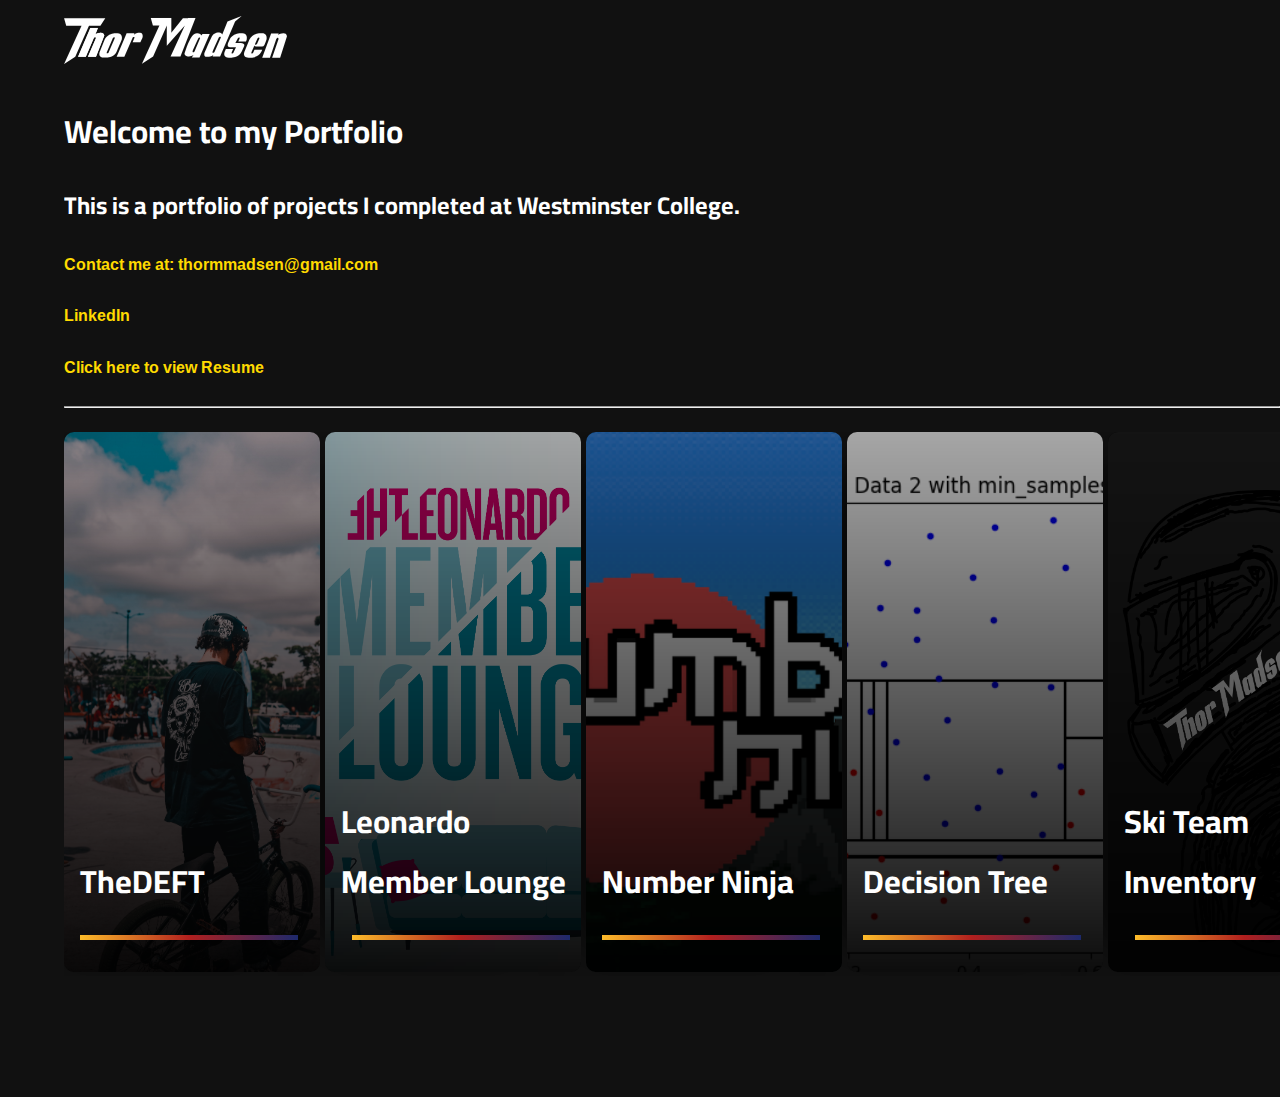
==== index.html @ c68b4765 "mobile stying" ====
<!DOCTYPE html>
<html>
  <head>
    <meta name="viewport" content="width=device-width, initial-scale=1.0" />
    <link rel="preconnect" href="https://fonts.googleapis.com" />
    <link rel="preconnect" href="https://fonts.gstatic.com" crossorigin />
    <link
      href="https://fonts.googleapis.com/css2?family=Cairo:wght@400;700&display=swap"
      rel="stylesheet"
    />
    <link
      href="https://fonts.googleapis.com/css2?family=Arimo&display=swap"
      rel="stylesheet"
    />
    <style>
      * {
        font-family: 'Arimo', sans-serif;
      }
      body {
        background: #111;
        width: 100vw;
        height: 100vh;
        margin: 0 auto;
        overflow-x: hidden;
      }
      .wrapper {
        margin: 0 0 0 5%;
        overflow: hidden;
      }

      h1,
      h2,
      h3,
      h4 {
        color: white;
        font-family: 'Cairo', sans-serif;
        font-weight: 700;
      }
      p {
        color: #b3b3b3;
      }
      a {
        color: #ffda00;
      }
      a:link {
        text-decoration: none;
      }
      a:visited {
        text-decoration: none;
      }
      a:hover {
        text-decoration: none;
      }
      a:active {
        text-decoration: none;
      }
      hr {
        margin-top: 1.5em;
        margin-bottom: 1.5em;
      }
      li {
        color: #b3b3b3;
      }

      

      .newCard .cardLeft img {
        height: 65vh;
        width: 27vw;
        object-fit: cover;
        mask-image: linear-gradient(
          to top,
          rgba(0, 0, 0, 0) 0%,
          rgba(0, 0, 0, 0.65) 100%
        );
        -webkit-mask-image: linear-gradient(
          to top,
          rgba(0, 0, 0, 0) 0%,
          rgba(0, 0, 0, 0.65) 100%
        );
      }

      

      @media only screen and (max-width: 1000px){
        header {
        overflow: hidden;
        top: 0;
        width: 100%;
        height: 5rem;
      }
        
        .newCard .cardLeft .title {
        color: white;
        padding-left: 1rem;
        padding-right: 1rem;
        padding-top: 10rem;
      }
      article {
        display: grid;
        grid-gap: 5px;
        width: 100%;
        overflow-x: hidden;
      }

      .newCard hr {
        background: linear-gradient(to right, #fdbc2a, #b11f1e, #1d296c);
        height: 5px;
        border: 0;
        width: 100%;
      }

      .newCard {
        background: #000000;
        border-radius: 10px;
        min-height: 60vh;
        width: 95%;
        transition: 350ms;
        box-shadow: -2rem 0 3rem -2rem #000;
      }

      .newCard .cardLeft {
        height: 100%;
      }

      .newCard .cardRight {
        padding: 0 2rem 0 2rem;
        transition: 350ms;
        overflow-y: scroll;
        display: block;
      }
      }

      @media only screen and (min-width: 1001px) {
        header {
        padding: 0 5% 0 5%;
        overflow: hidden;
        top: 0;
        width: 100%;
        height: 5rem;
      }
        .newCard .cardLeft .title {
        position: absolute;
        bottom: 8px;
        left: 16px;
        color: white;
      }
        .newCard hr {
        background: linear-gradient(to right, #fdbc2a, #b11f1e, #1d296c);
        height: 5px;
        border: 0;
        width: 17vw;
      }

      .newCard {
        display: inline-flex;
        background: #000000;
        border-radius: 10px;
        height: 60vh;
        width: 20vw;
        overflow: hidden;
        transition: 350ms;
        box-shadow: -2rem 0 3rem -2rem #000;
      }

      .newCard .cardLeft {
        height: 100%;
        min-width: 15rem;
        position: relative;
      }

      .newCard .cardRight {
        width: 40vw;
        margin-left: 3rem;
        padding: 0 2rem 0 2rem;
        display: none;
        transition: 350ms;
        overflow-y: scroll;
      }

      .newCard:hover {
        width: 65vw;
        transition: 350ms;
      }

      .newCard:hover .cardLeft + .cardRight{
        display: inline-flex;
        transition: 350ms;
      }

      article {
        display: grid;
        grid-template-columns: repeat(6, 1fr);
        grid-gap: 5px;
        max-width: 100%;
        overflow-x: scroll;
        overflow-y: hidden;
      }

      section:nth-child(1) {
        grid-column: 1 / 2;
        grid-row: 1;
      }
      section:nth-child(2) {
        grid-column: 2 / 3;
        grid-row: 1;
      }
      section:nth-child(3) {
        grid-column: 3 / 4;
        grid-row: 1;
      }
      section:nth-child(4) {
        grid-column: 4/5;
        grid-row: 1;
      }
      section:nth-child(5) {
        grid-column: 5/6;
        grid-row: 1;
      }
      section {
        display: flex;
        justify-content: center;
      }
    }
      header img {
        margin: 1rem 0 1rem 0;
        height: 3rem;
        width: auto;
      }
    </style>
  </head>
  <body>
    <header><img src="docs/assets/THORLOGO.svg" alt="Thor Madsen" /></header>
    <div class="wrapper">
      <div style="margin: 0 0 10% 0">
        <h1>Welcome to my Portfolio</h2>
        <h2>
          This is a portfolio of projects I completed at Westminster College.
        </h4>
        <h4>
          <a href="mailto: thormmadsen@gmail.com"
            >Contact me at: thormmadsen@gmail.com</a
          >
        </h4>
        <h4>
          <a
            href="https://www.linkedin.com/in/thor-madsen-39ba66245/"
            target="_blank"
            >LinkedIn</a
          >
        </h4>
        <h4>
          <a
            href="https://github.com/odinsontm/odinsontm.github.io/blob/main/ResumeThorMadsen.pdf"
            target="_blank"
            >Click here to view Resume</a
          >
        </h4>
        <hr />

        <article>
          <section>
            <span>
              <div class="newCard">
                <div class="cardLeft">
                  <img src="docs/assets/TheDeftPic.jpg" alt="TheDeft" />
                  <div class="title">
                    <h1>TheDEFT</h1>
                    <hr />
                  </div>
                </div>
                <div class="cardRight">
                  <div class="cardBody">
                    <div class="mainText">
                      <p>
                        This project was a part of CMPT 390 capstone class. For
                        this project I created a e-commerce website using
                        ReactJS and NodeJS. This website needed to be
                        user-friendly, visually pleasing, and function as a
                        shop. In order to create a cohesive design, I created a
                        fake brand called TheDEFT. This design allowed me to
                        showcase my design and frontend skills, as well as make
                        a realistic example of this site in the real world.
                      </p>
                      <p>
                        This project allowed me to be creative in design and use
                        my problem-solving skills to build a substantial project
                        in a short peroid of time. I had to prioritze certain
                        features over others along with make realistic goals for
                        myself. This gave me experience in fullstack web
                        development along with UI/UX design.
                      </p>
                    </div>
                    <div class="cardList">
                      <p>Technologies Used:</p>
                      <ul>
                        <li>ReactJS</li>
                        <li>NodeJS</li>
                        <li>HTML</li>
                        <li>CSS</li>
                      </ul>
                      <p>
                        <a
                          href="https://github.com/odinsontm/senior-project-ecommerce-website"
                          target="_blank"
                          >Click here to view source code</a
                        >
                      </p>
                    </div>
                  </div>
                </div>
              </div>
            </span>
          </section>
          <section>
            <span>
              <div class="newCard">
                <div class="cardLeft">
                  <img
                    src="docs/assets/Leonardo Instagram Posts-03.png"
                    alt="Leonardo Lounge Image"
                  />
                  <div class="title">
                    <h1>Leonardo Member Lounge</h1>
                    <hr />
                  </div>
                </div>
                <div class="cardRight">
                  <div class="cardBody">
                    <div class="mainText">
                      <p>
                        This project was a part of CMPT 375 where a team of
                        developers and designers worked together to create a
                        website for a real-life client. Our task was to create a
                        membership portal for The Leonardo Museum. This website
                        was in response to the need for a better membership
                        solution for the members. The portal consisted of a
                        dashboard, access to a digital membership card,
                        newsletter, calendar of events, and exclusive content
                        for members.
                      </p>
                      <p>
                        Completing this class gave me valuable experience in
                        software design and development. Moreover, this class
                        gave me experience working with a team of developers and
                        designers in a production setting. It also gave me
                        practice with my creative problem-solving skills when
                        things did not go to plan. Additionally it strengthened
                        my skills in managing and resolving group issues. This
                        gave me effective practice with communication amoung
                        team members and our actual client The Leonardo Museum.
                      </p>
                    </div>
                    <div class="cardList">
                      <p>Technologies Used:</p>
                      <ul>
                        <li>Python/Django</li>
                        <li>HTML</li>
                        <li>CSS</li>
                        <li>Javascript</li>
                      </ul>
                      <p>
                        <a
                          href="https://github.com/cmpt375-2021fall/client-project-leonardo-dev-team"
                          target="_blank"
                          >Click here to view source code</a
                        >
                      </p>
                    </div>
                  </div>
                </div>
              </div>
            </span>
          </section>
          <section>
            <span>
              <div class="newCard">
                <div class="cardLeft">
                  <img
                    src="docs/assets/nnlogo.png"
                    alt="Number Ninja"
                  />
                  <div class="title">
                    <h1>Number Ninja</h1>
                    <hr />
                  </div>
                </div>
                <div class="cardRight">
                  <div class="cardBody">
                    <div class="mainText">
                      <p>
                        This 2D platformer was created as a part of CMPT 322.
                        The goal of the class was to simulate a real-world
                        client-building job. Our assignment was to create a
                        entertaining yet informative game that helped 2nd and
                        3rd graders with their math skills. So, we made a 2D
                        platformer where the user acted as a ninja running away
                        from a dragon. Along the way, there are jumps where the
                        user is prompted with a math question. To land the jump,
                        the user must answer the question correctly. If the user
                        completes all the questions and makes all the jumps,
                        they win the level.
                      </p>
                      <p>
                        This project gave me experience in software design and
                        development as it applies to game development. It also
                        gave me experience working as a team, coordinating work,
                        and solving issues as they arose. This gave me effective
                        practice with communication amoung team members and our
                        pretend client (our professor). It gave our team an
                        oppourtunity to apply learning in a creative and
                        engaging way. As well as practice global resposibility
                        by creating a engaging learning tool for 2nd-3rd grade
                        teachers.
                      </p>
                    </div>
                    <div class="cardList">
                      <p>Technologies Used:</p>
                      <ul>
                        <li>Unity</li>
                        <li>C#</li>
                      </ul>
                      <p>
                        <a
                          href="https://github.com/odinsontm/NumberNinjaBuild"
                          target="_blank"
                          >Click here to view source code</a
                        >
                      </p>
                    </div>
                  </div>
                </div>
              </div>
            </span>
          </section>
          <section>
            <span>
              <div class="newCard">
                <div class="cardLeft">
                  <img
                    src="docs/assets/DecisionTree.png"
                    alt="Leonardo Lounge Image"
                  />
                  <div class="title">
                    <h1>Decision Tree</h1>
                    <hr />
                  </div>
                </div>
                <div class="cardRight">
                  <div class="cardBody">
                    <div class="mainText">
                      <p>
                        This assignment was a part of CMPT 311 Machine Learning.
                        The assignment was a decision tree that needed to
                        classify blue and red points on multiple 2d planes.
                        There were three parameters that controlled the code,
                        one was the dataset, the sample and the depth.
                      </p>
                      <p>
                        This assignment was a good test of my problem solving
                        skills and gave me practice working on a machine
                        learning algorithm with multiple parameters. Each
                        parameter adds complexity to the algorithm which is a
                        good test of the design and implementation of a machine
                        learning algorithm.
                      </p>
                    </div>
                    <div class="cardList">
                      <p>Technologies Used:</p>
                      <ul>
                        <li>Python</li>
                      </ul>
                      <p>
                        <a
                          href="https://github.com/odinsontm/odinsontm.github.io/tree/main/projects/CMPT%20311"
                          target="_blank"
                          >Click here to view source code</a
                        >
                      </p>
                    </div>
                  </div>
                </div>
              </div>
            </span>
          </section>
          <section>
            <span>
              <div class="newCard">
                <div class="cardLeft">
                  <img src="docs/assets/pfppng.png" alt="Ski Team Inventory" />
                  <div class="title">
                    <h1>Ski Team Inventory</h1>
                    <hr />
                  </div>
                </div>
                <div class="cardRight">
                  <div class="cardBody">
                    <div class="mainText">
                      <p>
                        This project was a part of CMPT 307 where a partner and
                        I created a inventory of the Westminster Ski Team, their
                        type of skis, and the brands of the skis. There is also
                        information about each skier on the team. We also
                        created a interface that connected to the database and
                        could send queries and display responses to the user.
                      </p>
                      <p>
                        Completing this course gave me valuable experience in
                        database schema design and useage. This project gave me
                        experience working in a small team in which we created,
                        managed, and interacted with SQL queries and databases.
                        It also gave us experience in creating basic client side
                        applications that connect to a SQL database.
                      </p>
                    </div>
                    <div class="cardList">
                      <p>Technologies Used:</p>
                      <ul>
                        <li>Python</li>
                        <li>SQL</li>
                      </ul>
                      <p>
                        <a
                          href="https://github.com/odinsontm/odinsontm.github.io/tree/main/projects/CMPT%20307"
                          target="_blank"
                          >Click here to view program and schema</a
                        >
                      </p>
                    </div>
                  </div>
                </div>
              </div>
            </span>
          </section>
          <section>
            <span>
              <div class="newCard">
                <div class="cardLeft">
                  <img src="docs/assets/pfppng.png" alt="Ski Team Inventory" />
                  <div class="title">
                    <h1>Simple Shell</h1>
                    <hr />
                  </div>
                </div>
                <div class="cardRight">
                  <div class="cardBody">
                    <div class="mainText">
                      <p>
                        This project was a part of CMPT 351 Operating Systems
                        where I created a simple shell that parses commands and
                        remembers previous commands. This was developed in C.
                        This program also exits upon user command.
                      </p>
                      <p>
                        Developing this shell gave me experience in system-level
                        development and dealing with operating system commands.
                        This was a difficult project as I had not done much in
                        operating system programing previously and programing
                        this in C forced the design to be cautious of memory
                        allocation and usage.
                      </p>
                    </div>
                    <div class="cardList">
                      <p>Technologies Used:</p>
                      <ul>
                        <li>C</li>
                      </ul>
                      <p>
                        <a
                          href="https://github.com/odinsontm/odinsontm.github.io/tree/main/projects/CMPT%20351"
                          target="_blank"
                          >Click here to view source code</a
                        >
                      </p>
                    </div>
                  </div>
                </div>
              </div>
            </span>
          </section>
        </article>
      </div>
    </div>
  </body>
</html>
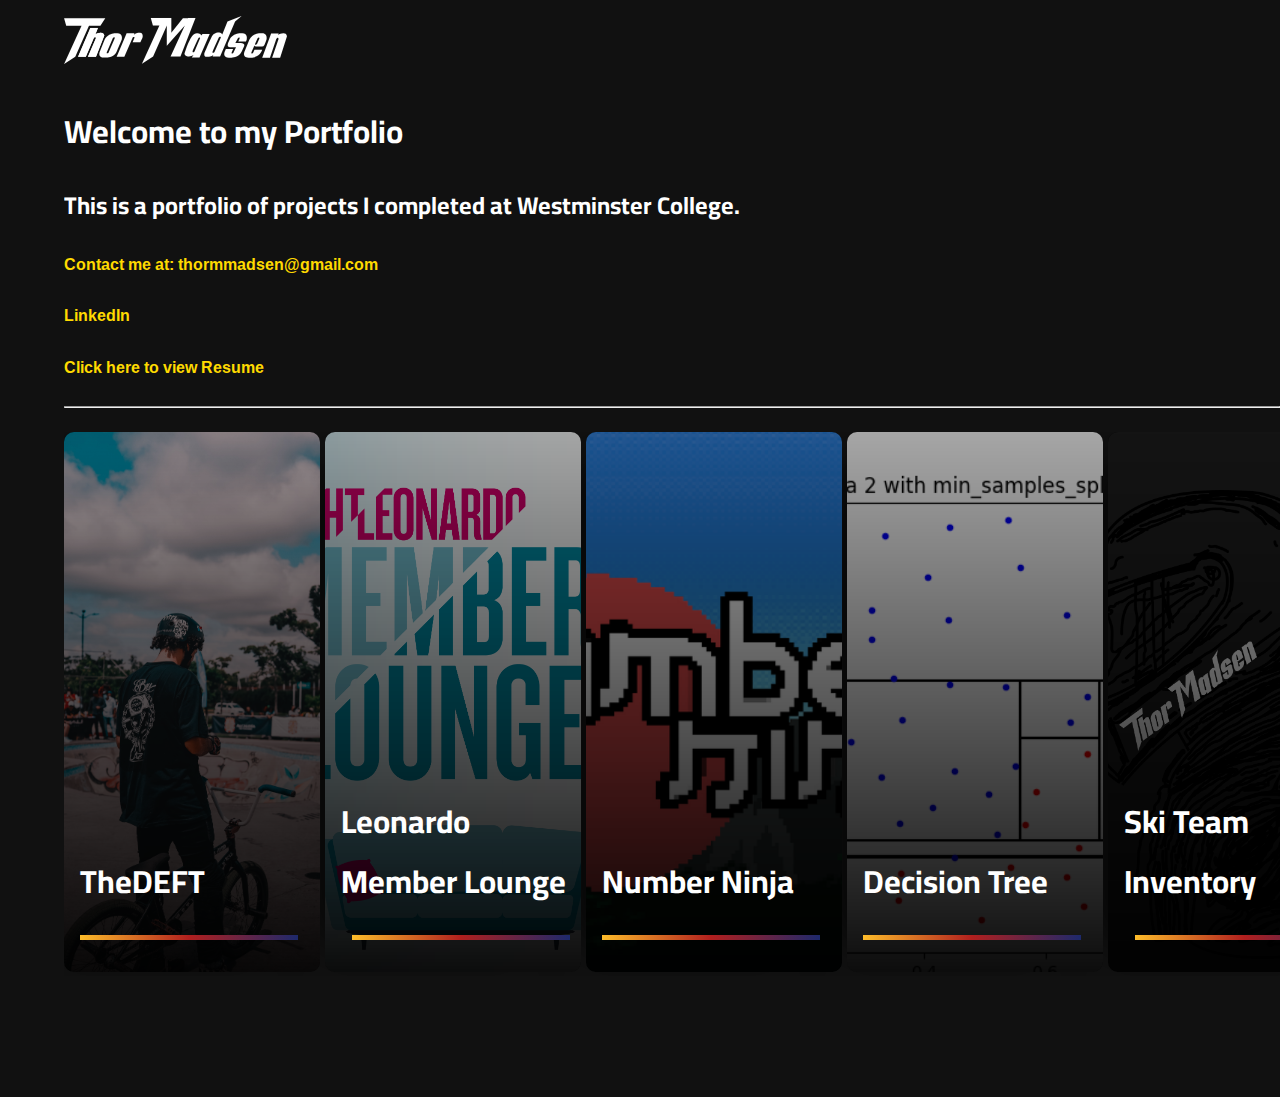
==== commit 482cae24: "update mobile" ====
--- a/index.html
+++ b/index.html
@@ -66,7 +66,7 @@
 
       .newCard .cardLeft img {
         height: 65vh;
-        width: 27vw;
+        width: 100%;
         object-fit: cover;
         mask-image: linear-gradient(
           to top,
@@ -94,7 +94,6 @@
         color: white;
         padding-left: 1rem;
         padding-right: 1rem;
-        padding-top: 10rem;
       }
       article {
         display: grid;
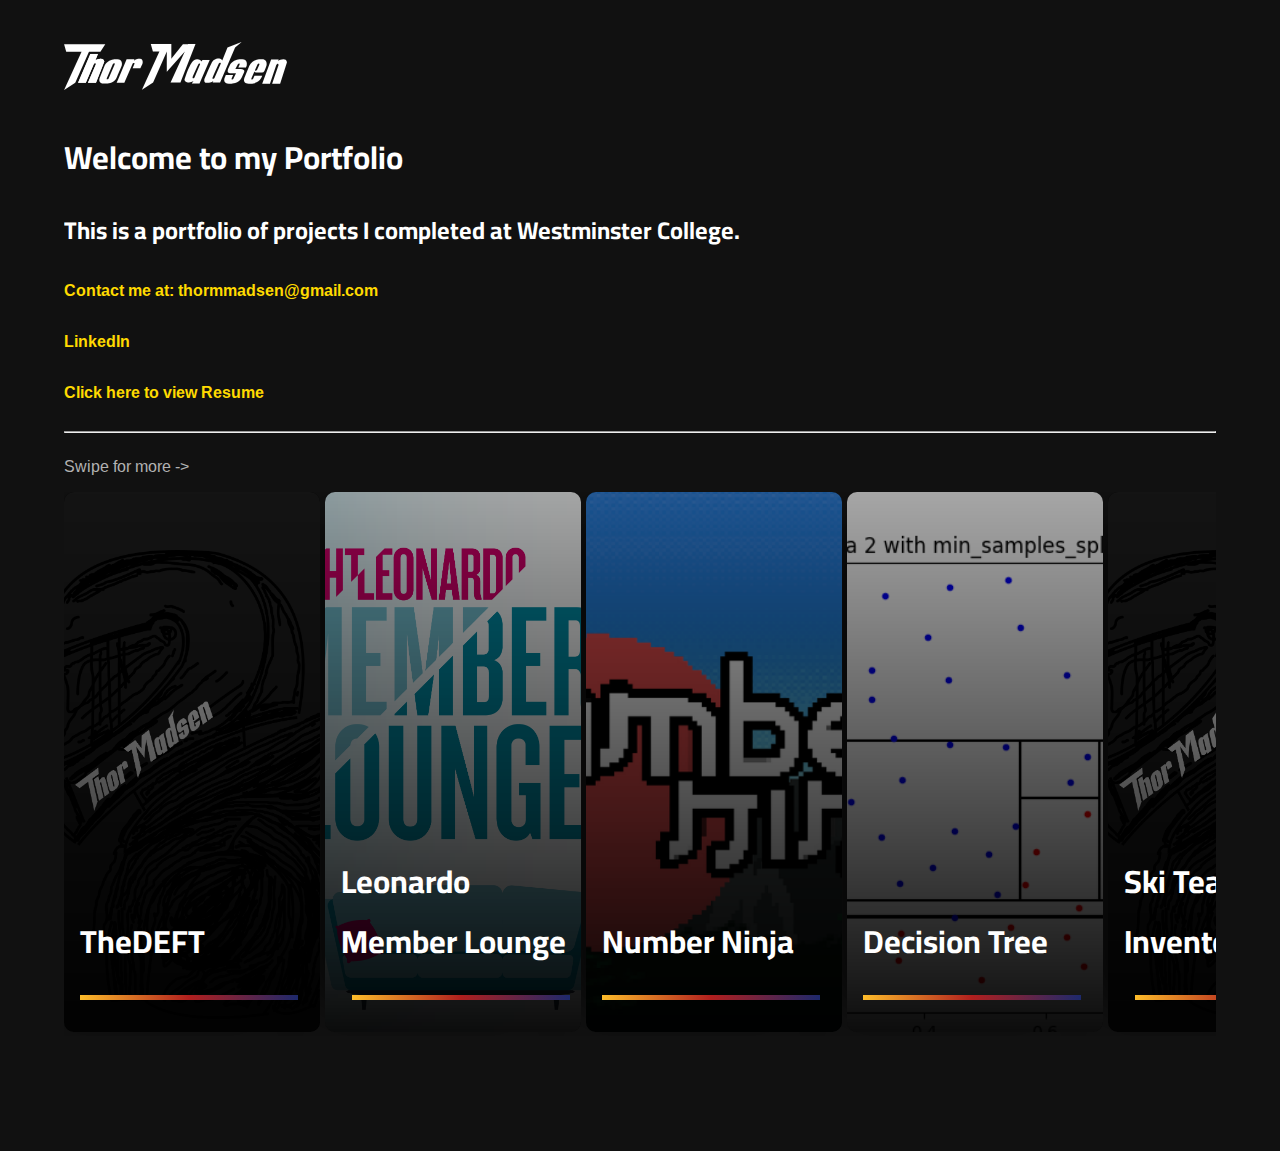
==== commit a82a63b9: "Update index.html" ====
--- a/index.html
+++ b/index.html
@@ -24,9 +24,10 @@
         overflow-x: hidden;
       }
       .wrapper {
-        margin: 0 0 0 5%;
+        margin: 0 5% 0 5%;
         overflow: hidden;
       }
+
 
       h1,
       h2,
@@ -86,8 +87,10 @@
         header {
         overflow: hidden;
         top: 0;
-        width: 100%;
+        width: 90%;
         height: 5rem;
+        padding-left: 5%;
+        padding-top: 2%;
       }
         
         .newCard .cardLeft .title {
@@ -113,7 +116,7 @@
         background: #000000;
         border-radius: 10px;
         min-height: 60vh;
-        width: 95%;
+        width: 100%;
         transition: 350ms;
         box-shadow: -2rem 0 3rem -2rem #000;
       }
@@ -128,11 +131,15 @@
         overflow-y: scroll;
         display: block;
       }
+
+      .swipeAlert{
+        display: none;
+      }
       }
 
       @media only screen and (min-width: 1001px) {
         header {
-        padding: 0 5% 0 5%;
+        padding: 2% 5% 0 5%;
         overflow: hidden;
         top: 0;
         width: 100%;
@@ -219,6 +226,9 @@
       section {
         display: flex;
         justify-content: center;
+      }
+      .swipeAlert{
+        display: block;
       }
     }
       header img {
@@ -256,13 +266,13 @@
           >
         </h4>
         <hr />
-
+        <p class="swipeAlert">Swipe for more -></p>
         <article>
           <section>
             <span>
               <div class="newCard">
                 <div class="cardLeft">
-                  <img src="docs/assets/TheDeftPic.jpg" alt="TheDeft" />
+                  <img src="docs/assets/pfppng.png" alt="TheDeft" />
                   <div class="title">
                     <h1>TheDEFT</h1>
                     <hr />
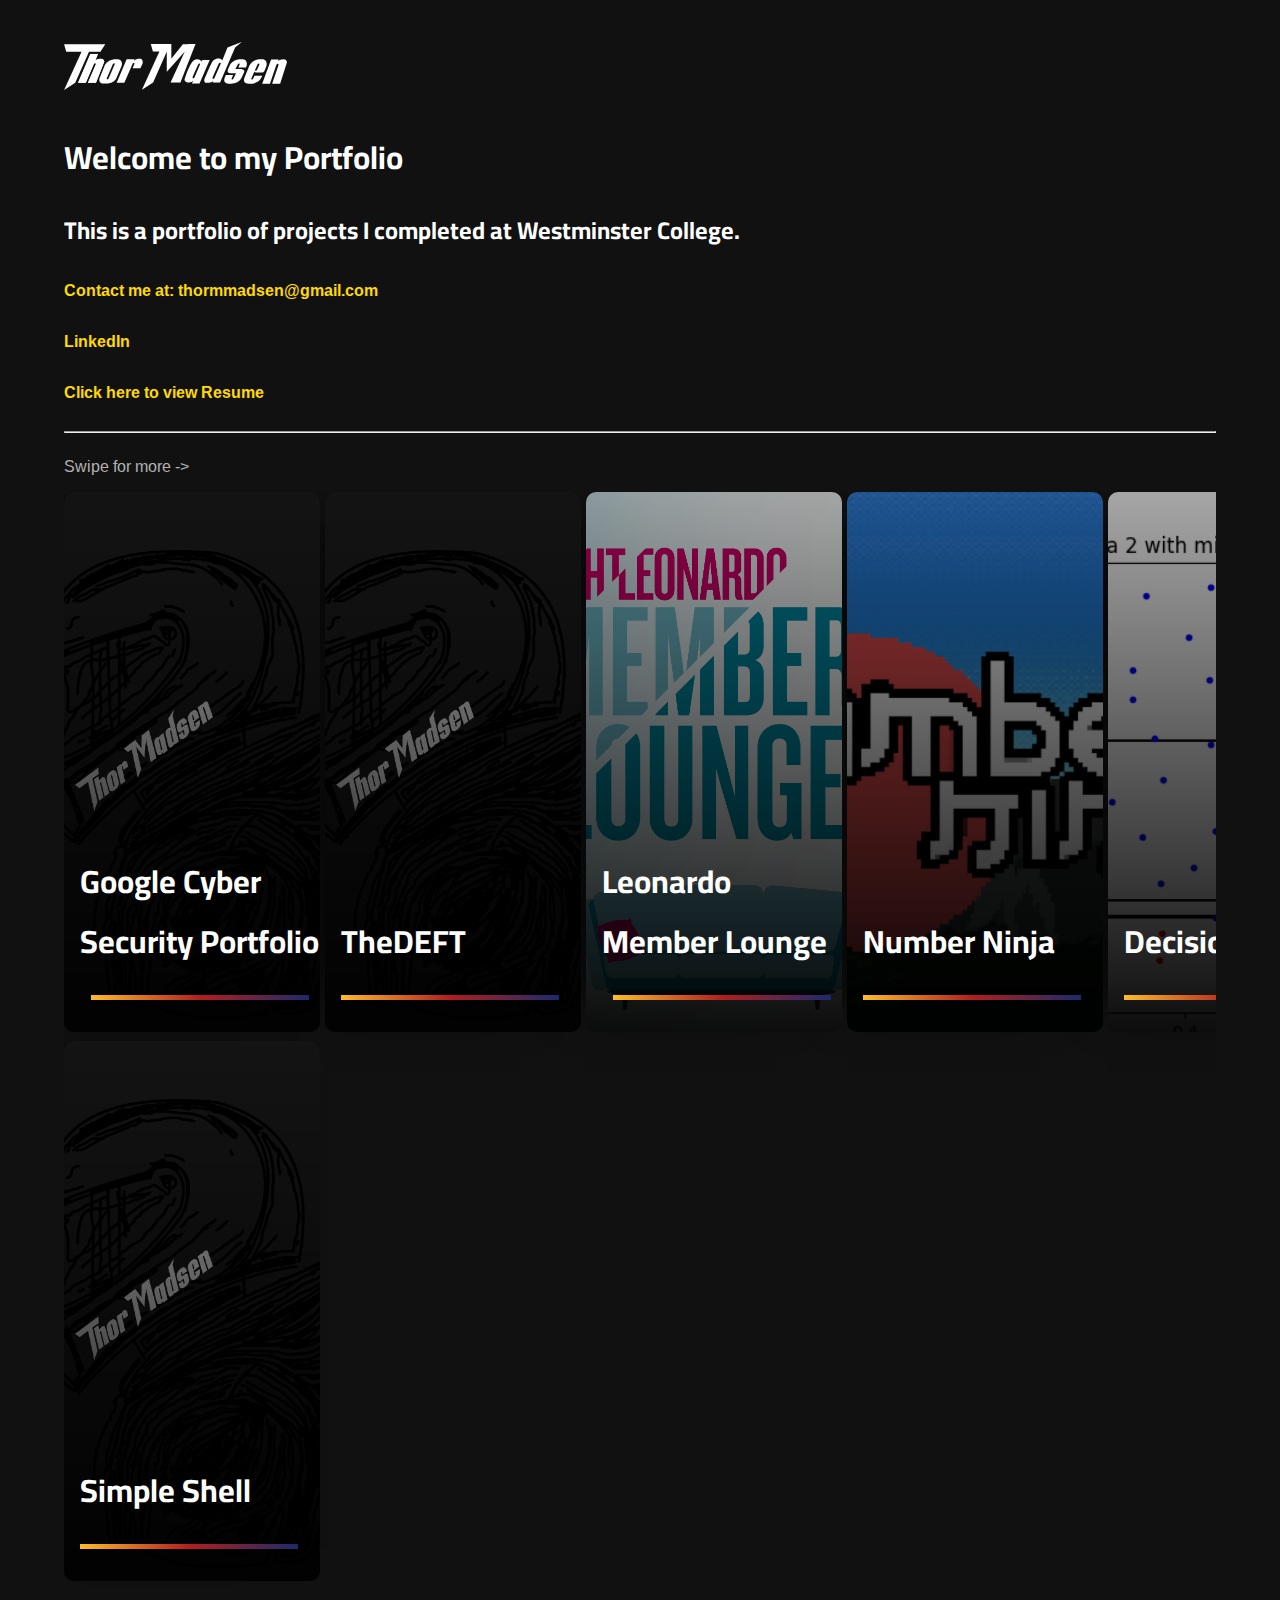
==== commit 93f2fc82: "Update index.html with cyber portfolio" ====
--- a/index.html
+++ b/index.html
@@ -12,6 +12,7 @@
       href="https://fonts.googleapis.com/css2?family=Arimo&display=swap"
       rel="stylesheet"
     />
+    <title>Portfolio | Thor Madsen</title>
     <style>
       * {
         font-family: 'Arimo', sans-serif;
@@ -274,6 +275,51 @@
                 <div class="cardLeft">
                   <img src="docs/assets/pfppng.png" alt="TheDeft" />
                   <div class="title">
+                    <h1>Google Cyber Security Portfolio</h1>
+                    <hr />
+                  </div>
+                </div>
+                <div class="cardRight">
+                  <div class="cardBody">
+                    <div class="mainText">
+                      <p>
+                        The Google Cyber Security Certificate through Coursera is an
+                        8 course series that teaches fundamentals of Cyber Security.
+                        It educates students by teaching cybersecurity practices and 
+                        their impact for organizations. As well as teach basics in 
+                        risks, threats, and vulnerabilites.
+                      </p>
+                      <p>
+                        This course also aids in hands-on experience with technologies 
+                        such as Linux ans SQL. The course serves as a preperation for 
+                        major certificates such as the CompTIA Cyber Security certifications.
+                      </p>
+                    </div>
+                    <div class="cardList">
+                      <p>Technologies Used:</p>
+                      <ul>
+                        <li>Linux</li>
+                        <li>SQL</li>
+                      </ul>
+                      <p>
+                        <a
+                          href="https://drive.google.com/drive/folders/1Fh9Wwe6_UL-qYYHOlQ7DNDKzjBsyLAhu?usp=sharing"
+                          target="_blank"
+                          >Click here to view Google Cyber Security project portfolio.</a
+                        >
+                      </p>
+                    </div>
+                  </div>
+                </div>
+              </div>
+            </span>
+          </section>
+          <section>
+            <span>
+              <div class="newCard">
+                <div class="cardLeft">
+                  <img src="docs/assets/pfppng.png" alt="TheDeft" />
+                  <div class="title">
                     <h1>TheDEFT</h1>
                     <hr />
                   </div>
@@ -312,7 +358,7 @@
                         <a
                           href="https://github.com/odinsontm/senior-project-ecommerce-website"
                           target="_blank"
-                          >Click here to view source code</a
+                          >Click here to view source code & video demo</a
                         >
                       </p>
                     </div>
